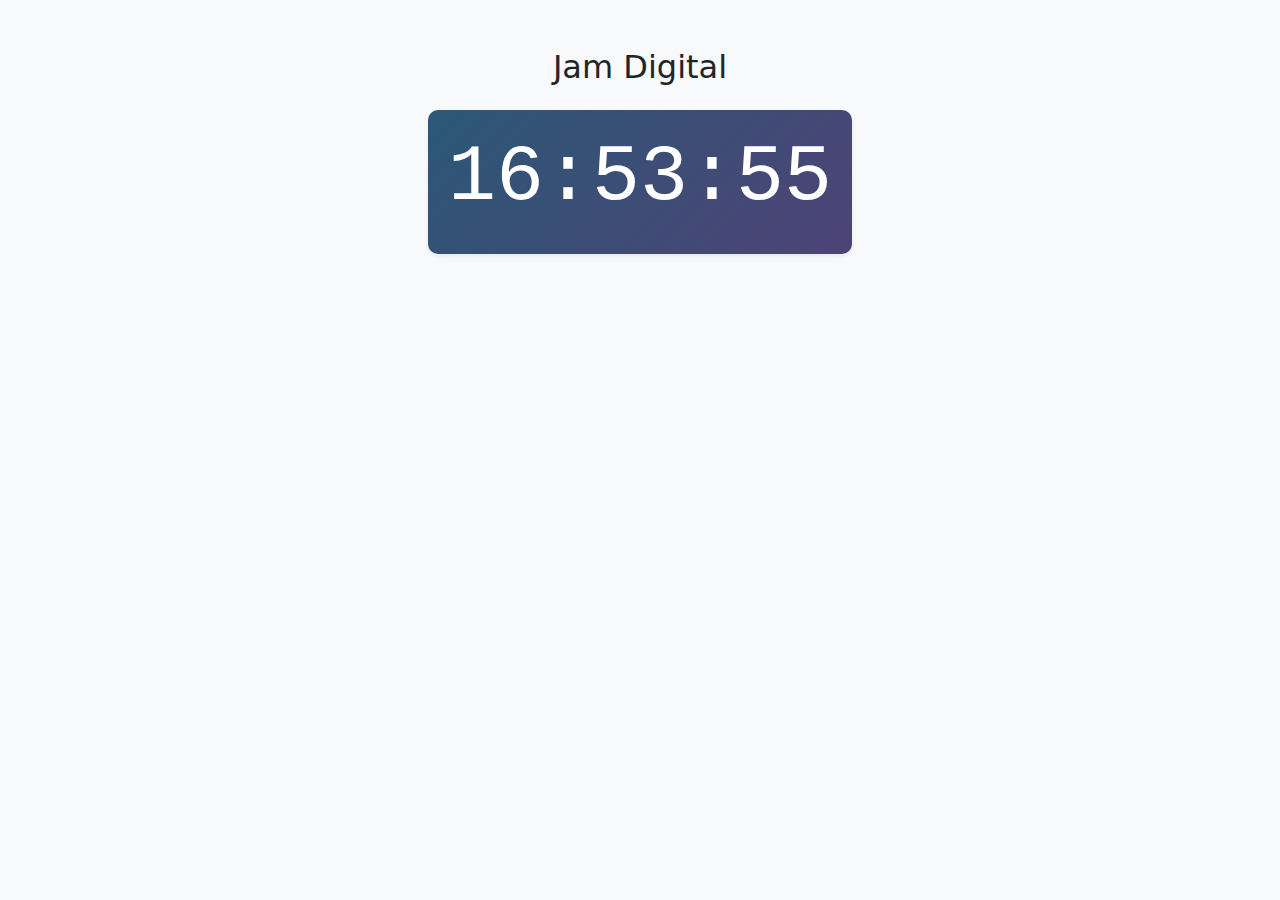
==== Partikum7/Index.html @ ef7d4c17 "Partikum7" ====
<!DOCTYPE html>
<html lang="id">
<head>
    <meta charset="UTF-8">
    <meta name="viewport" content="width=device-width, initial-scale=1.0">
    <title>Clock Digital</title>
    <link rel="stylesheet" href="https://cdn.jsdelivr.net/npm/bootstrap@5.3.0/dist/css/bootstrap.min.css">
    <link rel="stylesheet" href="style.css">
</head>
<body>
    <div class="container text-center mt-5">
        <h2 class="mb-4">Jam Digital</h2>
        <div class="clock-container shadow-sm">
            <h1 id="clock" class="display-1"></h1>
        </div>
    </div>

    <script src="script.js"></script>
</body>
</html>
---- Partikum7/style.css ----
body {
    background-color: #f8f9fa;
}
.clock-container {
    background: linear-gradient(135deg, #2b5876, #4e4376);
    color: white;
    padding: 20px;
    border-radius: 10px;
    display: inline-block;
    min-width: 300px;
}
h1 {
    font-family: 'Courier New', monospace;
    font-size: 3rem;
}
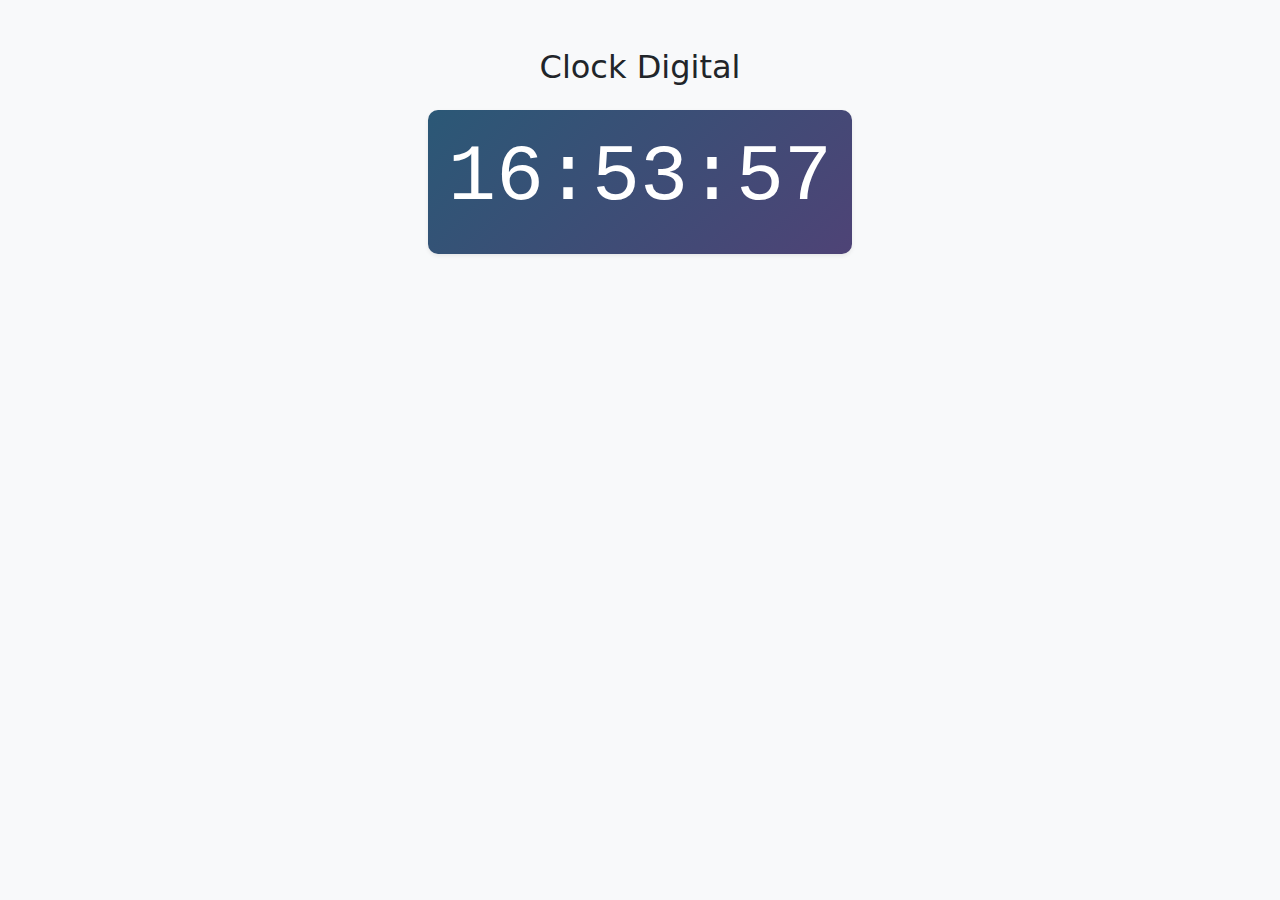
==== commit eb6dad9a: "Partikum7" ====
--- a/Partikum7/Index.html
+++ b/Partikum7/Index.html
@@ -9,7 +9,7 @@
 </head>
 <body>
     <div class="container text-center mt-5">
-        <h2 class="mb-4">Jam Digital</h2>
+        <h2 class="mb-4">Clock Digital</h2>
         <div class="clock-container shadow-sm">
             <h1 id="clock" class="display-1"></h1>
         </div>
